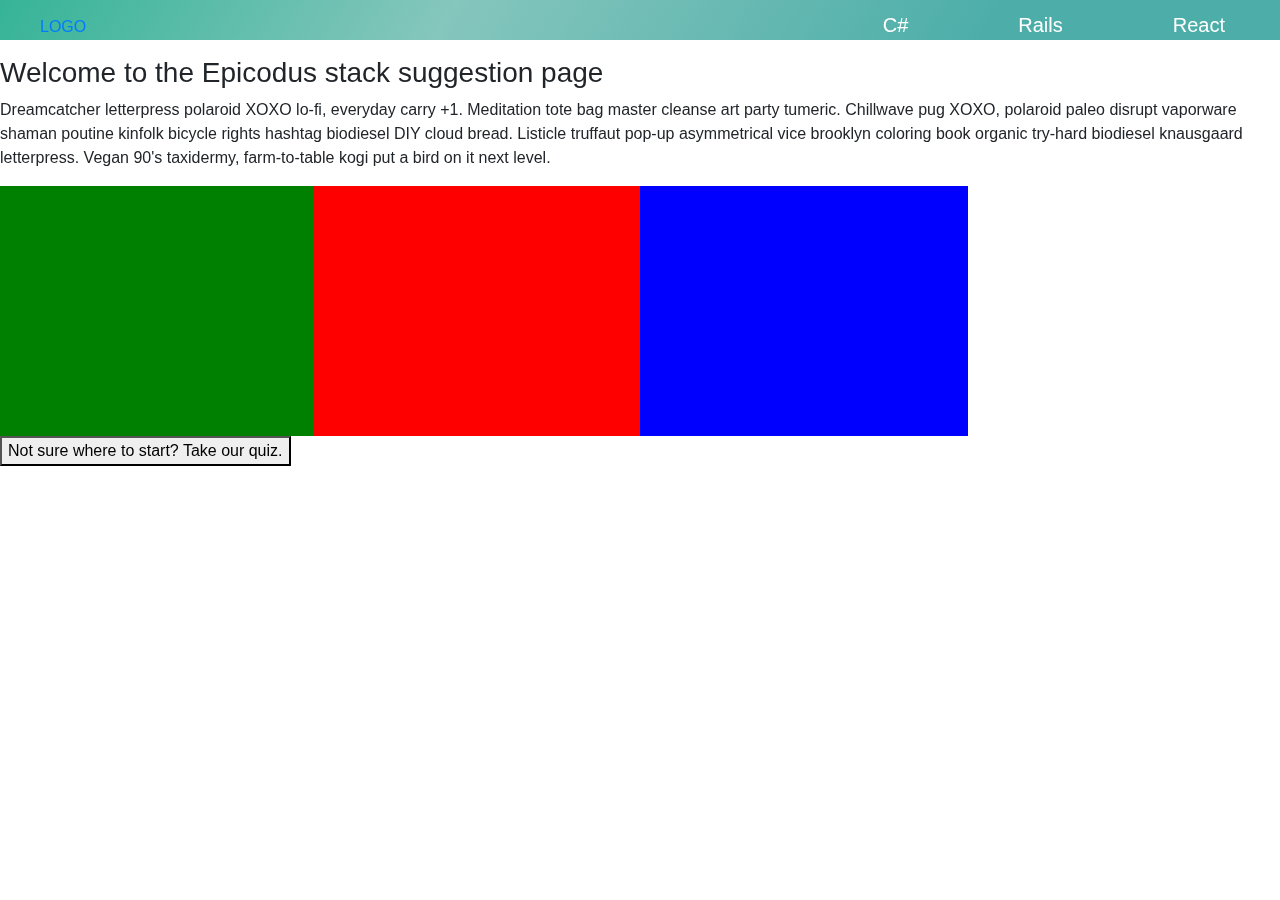
==== index.html @ 57c3f784 "Add navbar with gradient color (cssgradient.io)" ====
<!DOCTYPE html>
<html lang="en" dir="ltr">
  <head>
    <meta charset="utf-8">
    <title></title>
    <script src="js/jquery-3.3.1.min.js"></script>
    <script src="js/scripts.js"></script>
    <link rel="stylesheet" href="https://maxcdn.bootstrapcdn.com/bootstrap/4.0.0/css/bootstrap.min.css" integrity="sha384-Gn5384xqQ1aoWXA+058RXPxPg6fy4IWvTNh0E263XmFcJlSAwiGgFAW/dAiS6JXm" crossorigin="anonymous">
    <link href="css/styles.css" rel="stylesheet" type="text/css">
  </head>
  <body>
  <div id="navbar">
    <div class="logo"><a href="index.html">LOGO</a></div>
    <div class="menu">
      <ul>
        <li><a href="#">React</a></li>
        <li><a href="#">Rails</a></li>
        <li><a href="#">C#</a></li>
      </ul>
  <div id="start">
    <h3>Welcome to the Epicodus stack suggestion page</h3>
    <p>Dreamcatcher letterpress polaroid XOXO lo-fi, everyday carry +1. Meditation tote bag master cleanse art party tumeric. Chillwave pug XOXO, polaroid paleo disrupt vaporware shaman poutine kinfolk bicycle rights hashtag biodiesel DIY cloud bread. Listicle truffaut pop-up asymmetrical vice brooklyn coloring book organic try-hard biodiesel knausgaard letterpress. Vegan 90's taxidermy, farm-to-table kogi put a bird on it next level.</p>
    <div class="row">
      <div class="pic" id="netpic"></div>
      <div class="pic" id="railpic"></div>
      <div class="pic" id="csspic"></div>
    </div>
    <button type="submit" id="quest">Not sure where to start? Take our quiz.</button>
  </div>


    <form id="stack">
      <div class="q1">
        <label for="questionOne">Are you good with, and enjoy, math?</label>
        <select class="form-control" id="questionOne">
          <option value="3">Yes, I can do calculus pretty well.</option>
          <option value="2">I am good with basics and algebra.</option>
          <option value="1">No, I'm allergic to numbers.</option>
        </select>
      </div>
      <div class="q2">
        <label for="questionTwo">What is something you would enjoy the most?</label>
        <select class="form-control" id="questionTwo">
          <option value="3">Helping build the hottest console game since GTA V</option>
          <option value="2">Making the next Flappy Bird</option>
          <option value="1">Building an appealing user interface where thousands can see your work.</option>
        </select>
      </div>
      <div class="q3">
        <label for="questionThree">Do you have an artistic side</label>
        <select class="form-control" id="questionThree">
          <option value="1">It is one of my biggest passions.</option>
          <option value="2">I draw or design stuff here and there.</option>
          <option value="3">I can't even draw a stick figure.</option>
        </select>
      </div>
      <div class="q4">
        <label for="questionFour">How would you describe your personality?</label>
        <select class="form-control" id="questionFour">
          <option value="1">I am outgoing and love people.</option>
          <option value="2">I am more laid back.</option>
          <option value="3">I really prefer staying low key.</option>
        </select>
      </div>
      <div class="q5">
        <label for="questionFive">Do you enjoy working on complex tasks?</label>
        <select class="form-control" id="questionFive">
          <option value="3">I love the thrill of solving very difficult problems.</option>
          <option value="2">I can work on some, but not too many.</option>
          <option value="1">No, I like to keep things simple.</option>
        </select>
      </div>
      <button type="submit" id="btn">Submit</button>
    </form>

    <div id="outcome">
      <div id="net">
        <h2>Your ideal stack:</h2>
        <h3>C# / .NET</h3>
        <p>Dreamcatcher letterpress polaroid XOXO lo-fi, everyday carry +1. Meditation tote bag master cleanse art party tumeric. Chillwave pug XOXO, polaroid paleo disrupt vaporware shaman poutine kinfolk bicycle rights hashtag biodiesel DIY cloud bread. Listicle truffaut pop-up asymmetrical vice brooklyn coloring book organic try-hard biodiesel knausgaard letterpress. Vegan 90's taxidermy, farm-to-table kogi put a bird on it next level.</p>
      </div>
      <div id="ruby">
        <h2>Your ideal stack:</h2>
        <h3>Ruby / Rails</h3>
        <p>Dreamcatcher letterpress polaroid XOXO lo-fi, everyday carry +1. Meditation tote bag master cleanse art party tumeric. Chillwave pug XOXO, polaroid paleo disrupt vaporware shaman poutine kinfolk bicycle rights hashtag biodiesel DIY cloud bread. Listicle truffaut pop-up asymmetrical vice brooklyn coloring book organic try-hard biodiesel knausgaard letterpress. Vegan 90's taxidermy, farm-to-table kogi put a bird on it next level.</p>
      </div>
      <div id="css">
        <h2>Your ideal stack:</h2>
        <h3>CSS / React</h3>
        <p>Dreamcatcher letterpress polaroid XOXO lo-fi, everyday carry +1. Meditation tote bag master cleanse art party tumeric. Chillwave pug XOXO, polaroid paleo disrupt vaporware shaman poutine kinfolk bicycle rights hashtag biodiesel DIY cloud bread. Listicle truffaut pop-up asymmetrical vice brooklyn coloring book organic try-hard biodiesel knausgaard letterpress. Vegan 90's taxidermy, farm-to-table kogi put a bird on it next level.</p>
      </div>
      <button type="submit" id="home">Go back to home page</button>
    </div>
  </body>
</html>
---- css/styles.css ----
#net, #ruby, #css, #home, #stack, #quiz {
  display: none;
}

#navbar {
  position: fixed;
  width: 100%;
}

.logo {
  position: fixed;
  float: left;
  margin: 15px 40px;
}

#navbar ul {
  list-style: none;
  height: 40px;
  background: rgb(54,180,151);
  background: linear-gradient(121deg, rgba(54,180,151,1) 0%, rgba(133,198,189,1) 35%, rgba(77,174,169,1) 77%);

}

#navbar ul li {
    display: inline-block;
    padding: 10px;
    float: right;
}

#navbar ul li a {
  color: #fff;
  font-size: 20px;
  padding: 14px 45px;
}

.pic {
  width: 25%;
  height: 250px;
  background-size: cover;
  background-position: center;
}

#netpic {
  background: green;
}

#railpic {
  background: red;
}

#csspic {
  background: blue;
}
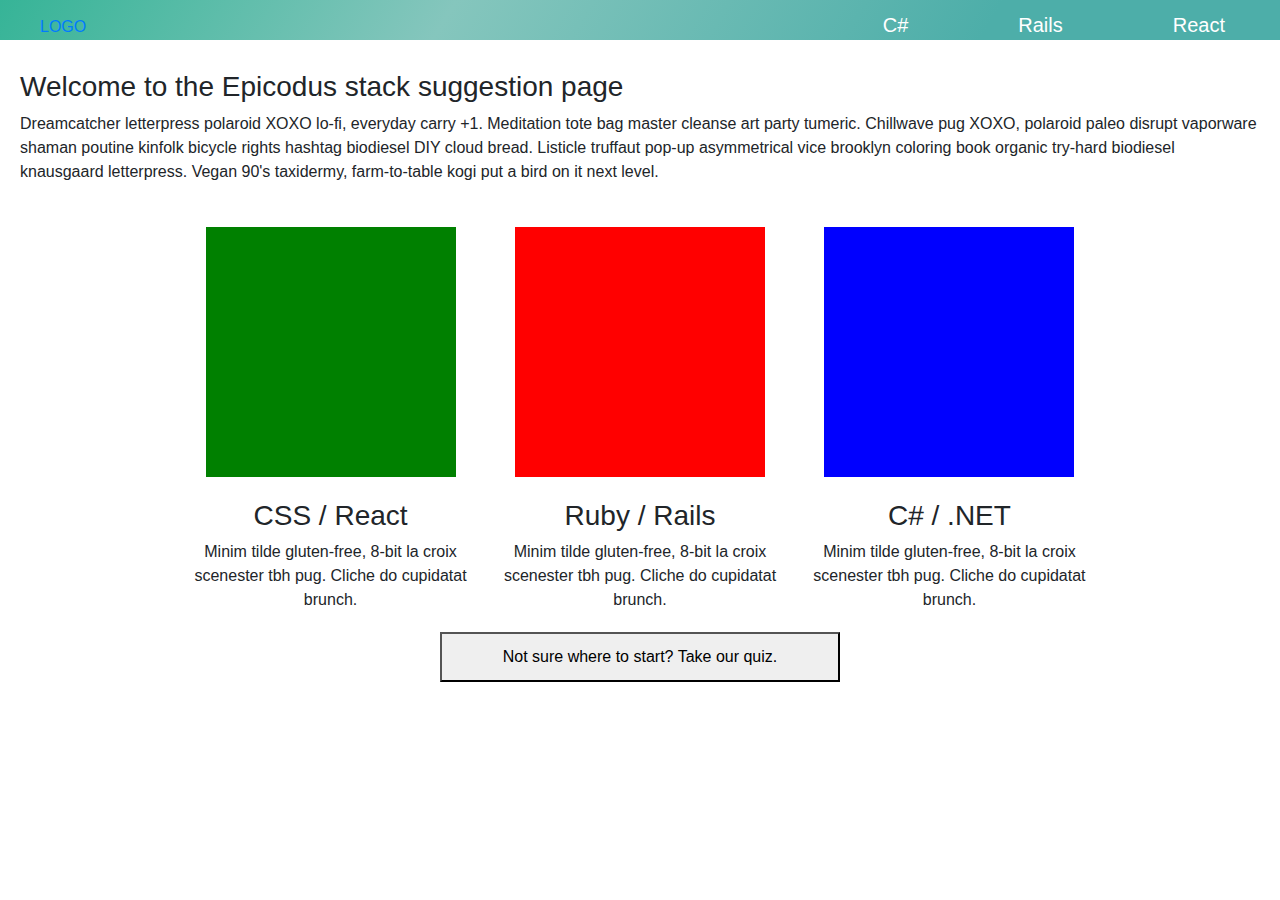
==== commit a68011b9: "Style button on form section. Remove button from result section." ====
--- a/index.html
+++ b/index.html
@@ -9,6 +9,7 @@
     <link href="css/styles.css" rel="stylesheet" type="text/css">
   </head>
   <body>
+
   <div id="navbar">
     <div class="logo"><a href="index.html">LOGO</a></div>
     <div class="menu">
@@ -17,79 +18,94 @@
         <li><a href="#">Rails</a></li>
         <li><a href="#">C#</a></li>
       </ul>
+    </div>
+  </div>
+
   <div id="start">
     <h3>Welcome to the Epicodus stack suggestion page</h3>
     <p>Dreamcatcher letterpress polaroid XOXO lo-fi, everyday carry +1. Meditation tote bag master cleanse art party tumeric. Chillwave pug XOXO, polaroid paleo disrupt vaporware shaman poutine kinfolk bicycle rights hashtag biodiesel DIY cloud bread. Listicle truffaut pop-up asymmetrical vice brooklyn coloring book organic try-hard biodiesel knausgaard letterpress. Vegan 90's taxidermy, farm-to-table kogi put a bird on it next level.</p>
-    <div class="row">
-      <div class="pic" id="netpic"></div>
-      <div class="pic" id="railpic"></div>
-      <div class="pic" id="csspic"></div>
+    <div class="picture">
+      <div class="cap">
+        <div class="pic" id="pic1"></div>
+        <h3>CSS / React</h3>
+        <p>Minim tilde gluten-free, 8-bit la croix scenester tbh pug. Cliche do cupidatat brunch.</p>
+      </div>
+      <div class="cap">
+        <div class="pic" id="pic2"></div>
+        <h3>Ruby / Rails</h3>
+        <p>Minim tilde gluten-free, 8-bit la croix scenester tbh pug. Cliche do cupidatat brunch.</p>
+      </div>
+      <div class="cap">
+      <div class="pic" id="pic3"></div>
+      <h3>C# / .NET</h3>
+      <p>Minim tilde gluten-free, 8-bit la croix scenester tbh pug. Cliche do cupidatat brunch.</p>
     </div>
-    <button type="submit" id="quest">Not sure where to start? Take our quiz.</button>
+    </div>
+    <div class="picture">
+      <button type="submit" id="quest">Not sure where to start? Take our quiz.</button>
+    </div>
   </div>
 
+  <form id="stack">
+    <div class="question q1">
+      <label for="questionOne">Are you good with, and enjoy, math?</label>
+      <select class="form-control" id="questionOne">
+        <option value="3">Yes, I can do calculus pretty well.</option>
+        <option value="2">I am good with basics and algebra.</option>
+        <option value="1">No, I'm allergic to numbers.</option>
+      </select>
+    </div>
+    <div class="question q2">
+      <label for="questionTwo">What is something you would enjoy the most?</label>
+      <select class="form-control" id="questionTwo">
+        <option value="3">Helping build the hottest console game since GTA V</option>
+        <option value="2">Making the next Flappy Bird</option>
+        <option value="1">Building an appealing user interface where thousands can see your work.</option>
+      </select>
+    </div>
+    <div class="question q3">
+      <label for="questionThree">Do you have an artistic side</label>
+      <select class="form-control" id="questionThree">
+        <option value="1">It is one of my biggest passions.</option>
+        <option value="2">I draw or design stuff here and there.</option>
+        <option value="3">I can't even draw a stick figure.</option>
+      </select>
+    </div>
+    <div class="question q4">
+      <label for="questionFour">How would you describe your personality?</label>
+      <select class="form-control" id="questionFour">
+        <option value="1">I am outgoing and love people.</option>
+        <option value="2">I am more laid back.</option>
+        <option value="3">I really prefer staying low key.</option>
+      </select>
+    </div>
+    <div class="question q5">
+      <label for="questionFive">Do you enjoy working on complex tasks?</label>
+      <select class="form-control" id="questionFive">
+        <option value="3">I love the thrill of solving very difficult problems.</option>
+        <option value="2">I can work on some, but not too many.</option>
+        <option value="1">No, I like to keep things simple.</option>
+      </select>
+    </div>
+    <button type="submit" id="btn" class="bg-info text-light">Submit</button>
+  </form>
 
-    <form id="stack">
-      <div class="q1">
-        <label for="questionOne">Are you good with, and enjoy, math?</label>
-        <select class="form-control" id="questionOne">
-          <option value="3">Yes, I can do calculus pretty well.</option>
-          <option value="2">I am good with basics and algebra.</option>
-          <option value="1">No, I'm allergic to numbers.</option>
-        </select>
-      </div>
-      <div class="q2">
-        <label for="questionTwo">What is something you would enjoy the most?</label>
-        <select class="form-control" id="questionTwo">
-          <option value="3">Helping build the hottest console game since GTA V</option>
-          <option value="2">Making the next Flappy Bird</option>
-          <option value="1">Building an appealing user interface where thousands can see your work.</option>
-        </select>
-      </div>
-      <div class="q3">
-        <label for="questionThree">Do you have an artistic side</label>
-        <select class="form-control" id="questionThree">
-          <option value="1">It is one of my biggest passions.</option>
-          <option value="2">I draw or design stuff here and there.</option>
-          <option value="3">I can't even draw a stick figure.</option>
-        </select>
-      </div>
-      <div class="q4">
-        <label for="questionFour">How would you describe your personality?</label>
-        <select class="form-control" id="questionFour">
-          <option value="1">I am outgoing and love people.</option>
-          <option value="2">I am more laid back.</option>
-          <option value="3">I really prefer staying low key.</option>
-        </select>
-      </div>
-      <div class="q5">
-        <label for="questionFive">Do you enjoy working on complex tasks?</label>
-        <select class="form-control" id="questionFive">
-          <option value="3">I love the thrill of solving very difficult problems.</option>
-          <option value="2">I can work on some, but not too many.</option>
-          <option value="1">No, I like to keep things simple.</option>
-        </select>
-      </div>
-      <button type="submit" id="btn">Submit</button>
-    </form>
-
-    <div id="outcome">
-      <div id="net">
-        <h2>Your ideal stack:</h2>
-        <h3>C# / .NET</h3>
-        <p>Dreamcatcher letterpress polaroid XOXO lo-fi, everyday carry +1. Meditation tote bag master cleanse art party tumeric. Chillwave pug XOXO, polaroid paleo disrupt vaporware shaman poutine kinfolk bicycle rights hashtag biodiesel DIY cloud bread. Listicle truffaut pop-up asymmetrical vice brooklyn coloring book organic try-hard biodiesel knausgaard letterpress. Vegan 90's taxidermy, farm-to-table kogi put a bird on it next level.</p>
-      </div>
-      <div id="ruby">
-        <h2>Your ideal stack:</h2>
-        <h3>Ruby / Rails</h3>
-        <p>Dreamcatcher letterpress polaroid XOXO lo-fi, everyday carry +1. Meditation tote bag master cleanse art party tumeric. Chillwave pug XOXO, polaroid paleo disrupt vaporware shaman poutine kinfolk bicycle rights hashtag biodiesel DIY cloud bread. Listicle truffaut pop-up asymmetrical vice brooklyn coloring book organic try-hard biodiesel knausgaard letterpress. Vegan 90's taxidermy, farm-to-table kogi put a bird on it next level.</p>
-      </div>
-      <div id="css">
-        <h2>Your ideal stack:</h2>
-        <h3>CSS / React</h3>
-        <p>Dreamcatcher letterpress polaroid XOXO lo-fi, everyday carry +1. Meditation tote bag master cleanse art party tumeric. Chillwave pug XOXO, polaroid paleo disrupt vaporware shaman poutine kinfolk bicycle rights hashtag biodiesel DIY cloud bread. Listicle truffaut pop-up asymmetrical vice brooklyn coloring book organic try-hard biodiesel knausgaard letterpress. Vegan 90's taxidermy, farm-to-table kogi put a bird on it next level.</p>
-      </div>
-      <button type="submit" id="home">Go back to home page</button>
+  <div id="outcome">
+    <div id="net">
+      <h2>Your ideal stack:</h2>
+      <h3>C# / .NET</h3>
+      <p>Dreamcatcher letterpress polaroid XOXO lo-fi, everyday carry +1. Meditation tote bag master cleanse art party tumeric. Chillwave pug XOXO, polaroid paleo disrupt vaporware shaman poutine kinfolk bicycle rights hashtag biodiesel DIY cloud bread. Listicle truffaut pop-up asymmetrical vice brooklyn coloring book organic try-hard biodiesel knausgaard letterpress. Vegan 90's taxidermy, farm-to-table kogi put a bird on it next level.</p>
     </div>
-  </body>
+    <div id="ruby">
+      <h2>Your ideal stack:</h2>
+      <h3>Ruby / Rails</h3>
+      <p>Dreamcatcher letterpress polaroid XOXO lo-fi, everyday carry +1. Meditation tote bag master cleanse art party tumeric. Chillwave pug XOXO, polaroid paleo disrupt vaporware shaman poutine kinfolk bicycle rights hashtag biodiesel DIY cloud bread. Listicle truffaut pop-up asymmetrical vice brooklyn coloring book organic try-hard biodiesel knausgaard letterpress. Vegan 90's taxidermy, farm-to-table kogi put a bird on it next level.</p>
+    </div>
+    <div id="css">
+      <h2>Your ideal stack:</h2>
+      <h3>CSS / React</h3>
+      <p>Dreamcatcher letterpress polaroid XOXO lo-fi, everyday carry +1. Meditation tote bag master cleanse art party tumeric. Chillwave pug XOXO, polaroid paleo disrupt vaporware shaman poutine kinfolk bicycle rights hashtag biodiesel DIY cloud bread. Listicle truffaut pop-up asymmetrical vice brooklyn coloring book organic try-hard biodiesel knausgaard letterpress. Vegan 90's taxidermy, farm-to-table kogi put a bird on it next level.</p>
+    </div>
+  </div>
+</body>
 </html>
--- a/css/styles.css
+++ b/css/styles.css
@@ -1,7 +1,19 @@
-#net, #ruby, #css, #home, #stack, #quiz {
-  display: none;
+body {
+  margin: 0;
+  padding: 0;
+  width: 100%;
 }
 
+button {
+  width: 400px;
+  height: 50px;
+}
+
+#net, #ruby, #css, #refresh, #stack, #quiz {
+  display: none;
+  padding-top: 70px;
+}
+/* Navbar */
 #navbar {
   position: fixed;
   width: 100%;
@@ -33,21 +45,58 @@
   padding: 14px 45px;
 }
 
+/* Main content */
+
+#start {
+  padding: 70px 20px 10px 20px;
+}
+
+.picture {
+  padding: 10px;
+  text-align: center;
+}
+
+.cap {
+  position: relative;
+  margin: 0 auto;
+  padding: 2px;
+  width: 305px;
+  display: inline-block;
+  height: 400px;
+}
+
 .pic {
-  width: 25%;
+  width: 250px;
   height: 250px;
   background-size: cover;
   background-position: center;
+  display: inline-block;
+  padding: 5px;
+  margin: 15px;
 }
 
-#netpic {
+#pic1 {
   background: green;
 }
 
-#railpic {
+#pic2 {
   background: red;
 }
 
-#csspic {
+#pic3 {
   background: blue;
 }
+
+.question {
+  padding: 0 20px;
+}
+
+.question label {
+  padding: 10px;
+}
+
+#btn {
+  margin: 30px;
+  width: 80px;
+  border-radius: 4px;
+}
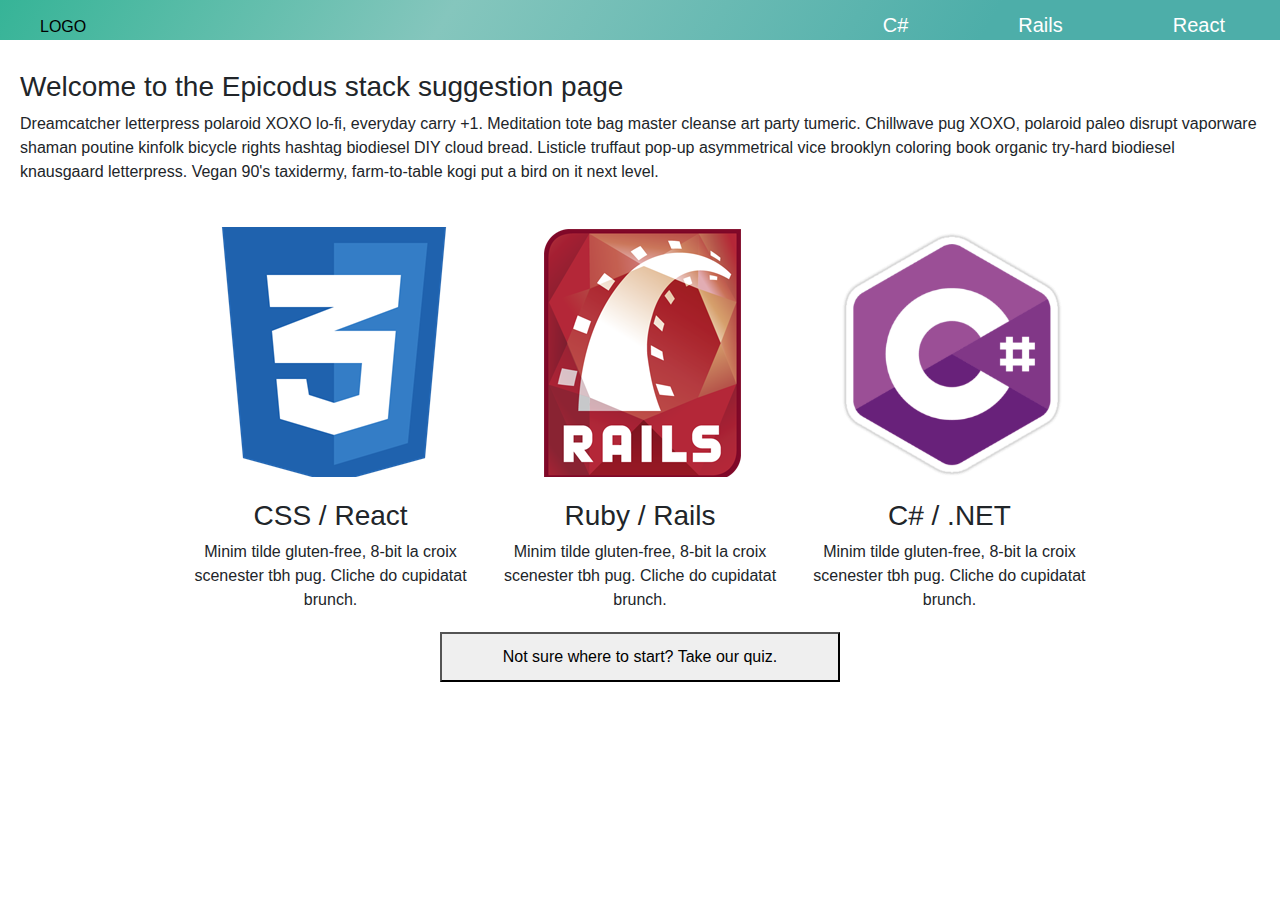
==== commit b429fdfd: "Add logos to results pages for all 3 stacks." ====
--- a/index.html
+++ b/index.html
@@ -92,16 +92,19 @@
 
   <div id="outcome">
     <div id="net">
+      <div class="pic" id="pic3"></div>
       <h2>Your ideal stack:</h2>
       <h3>C# / .NET</h3>
       <p>Dreamcatcher letterpress polaroid XOXO lo-fi, everyday carry +1. Meditation tote bag master cleanse art party tumeric. Chillwave pug XOXO, polaroid paleo disrupt vaporware shaman poutine kinfolk bicycle rights hashtag biodiesel DIY cloud bread. Listicle truffaut pop-up asymmetrical vice brooklyn coloring book organic try-hard biodiesel knausgaard letterpress. Vegan 90's taxidermy, farm-to-table kogi put a bird on it next level.</p>
     </div>
     <div id="ruby">
+      <div class="pic" id="pic2"></div>
       <h2>Your ideal stack:</h2>
-      <h3>Ruby / Rails</h3>
+      <h3><a href="#">Ruby / Rails</a></h3>
       <p>Dreamcatcher letterpress polaroid XOXO lo-fi, everyday carry +1. Meditation tote bag master cleanse art party tumeric. Chillwave pug XOXO, polaroid paleo disrupt vaporware shaman poutine kinfolk bicycle rights hashtag biodiesel DIY cloud bread. Listicle truffaut pop-up asymmetrical vice brooklyn coloring book organic try-hard biodiesel knausgaard letterpress. Vegan 90's taxidermy, farm-to-table kogi put a bird on it next level.</p>
     </div>
     <div id="css">
+      <div class="pic" id="pic1"></div>
       <h2>Your ideal stack:</h2>
       <h3>CSS / React</h3>
       <p>Dreamcatcher letterpress polaroid XOXO lo-fi, everyday carry +1. Meditation tote bag master cleanse art party tumeric. Chillwave pug XOXO, polaroid paleo disrupt vaporware shaman poutine kinfolk bicycle rights hashtag biodiesel DIY cloud bread. Listicle truffaut pop-up asymmetrical vice brooklyn coloring book organic try-hard biodiesel knausgaard letterpress. Vegan 90's taxidermy, farm-to-table kogi put a bird on it next level.</p>
--- a/css/styles.css
+++ b/css/styles.css
@@ -9,9 +9,18 @@
   height: 50px;
 }
 
+a {
+  text-decoration: none;
+  color: #000;
+}
+
 #net, #ruby, #css, #refresh, #stack, #quiz {
   display: none;
   padding-top: 70px;
+}
+
+#net, #ruby, #css {
+  text-align: center;
 }
 /* Navbar */
 #navbar {
@@ -76,15 +85,15 @@
 }
 
 #pic1 {
-  background: green;
+  background: url(img/CSS.png);
 }
 
 #pic2 {
-  background: red;
+  background: url(img/rails.png);
 }
 
 #pic3 {
-  background: blue;
+  background: url(img/Csharp.png);
 }
 
 .question {
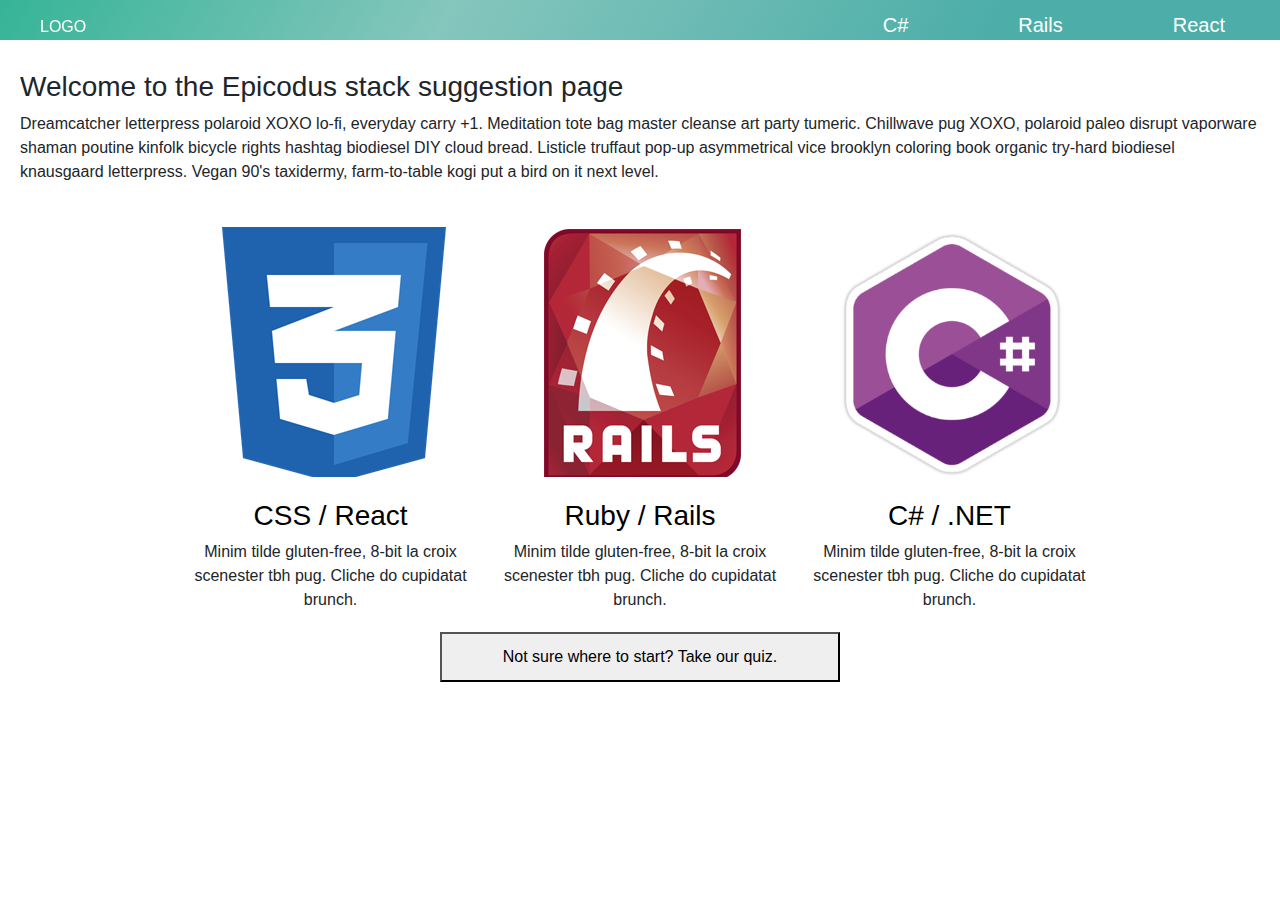
==== commit 3bf80326: "Make media query changes." ====
--- a/index.html
+++ b/index.html
@@ -9,106 +9,109 @@
     <link href="css/styles.css" rel="stylesheet" type="text/css">
   </head>
   <body>
-
-  <div id="navbar">
-    <div class="logo"><a href="index.html">LOGO</a></div>
-    <div class="menu">
-      <ul>
-        <li><a href="#">React</a></li>
-        <li><a href="#">Rails</a></li>
-        <li><a href="#">C#</a></li>
-      </ul>
+    <!--navbar -->
+    <div id="navbar">
+      <div class="logo"><a href="index.html"><p class="blanc">LOGO</p></a></div>
+      <div class="menu">
+        <ul>
+          <li><a href="cssreact.html">React</a></li>
+          <li><a href="rubyrails.html">Rails</a></li>
+          <li><a href="csharpnet.html">C#</a></li>
+        </ul>
+      </div>
     </div>
-  </div>
-
-  <div id="start">
-    <h3>Welcome to the Epicodus stack suggestion page</h3>
-    <p>Dreamcatcher letterpress polaroid XOXO lo-fi, everyday carry +1. Meditation tote bag master cleanse art party tumeric. Chillwave pug XOXO, polaroid paleo disrupt vaporware shaman poutine kinfolk bicycle rights hashtag biodiesel DIY cloud bread. Listicle truffaut pop-up asymmetrical vice brooklyn coloring book organic try-hard biodiesel knausgaard letterpress. Vegan 90's taxidermy, farm-to-table kogi put a bird on it next level.</p>
-    <div class="picture">
-      <div class="cap">
-        <div class="pic" id="pic1"></div>
-        <h3>CSS / React</h3>
+    <!--Initial home page -->
+    <div id="start">
+      <h3>Welcome to the Epicodus stack suggestion page</h3>
+      <p>Dreamcatcher letterpress polaroid XOXO lo-fi, everyday carry +1. Meditation tote bag master cleanse art party tumeric. Chillwave pug XOXO, polaroid paleo disrupt vaporware shaman poutine kinfolk bicycle rights hashtag biodiesel DIY cloud bread. Listicle truffaut pop-up asymmetrical vice brooklyn coloring book organic try-hard biodiesel knausgaard letterpress. Vegan 90's taxidermy, farm-to-table kogi put a bird on it next level.</p>
+      <div class="picture">
+        <div class="cap">
+          <div class="pic" id="pic1"></div>
+          <h3><a href="cssreact.html">CSS / React</a></h3>
+          <p>Minim tilde gluten-free, 8-bit la croix scenester tbh pug. Cliche do cupidatat brunch.</p>
+        </div>
+        <div class="cap">
+          <div class="pic" id="pic2"></div>
+          <h3><a href="rubyrails.html">Ruby / Rails</a></h3>
+          <p>Minim tilde gluten-free, 8-bit la croix scenester tbh pug. Cliche do cupidatat brunch.</p>
+        </div>
+        <div class="cap">
+        <div class="pic" id="pic3"></div>
+        <h3><a href="csharpnet.html">C# / .NET</a></h3>
         <p>Minim tilde gluten-free, 8-bit la croix scenester tbh pug. Cliche do cupidatat brunch.</p>
       </div>
-      <div class="cap">
+      </div>
+      <div class="picture">
+        <button type="submit" id="quest">Not sure where to start? Take our quiz.</button>
+      </div>
+    </div>
+    <!-- Questionnaire -->
+    <form id="stack">
+      <div class="question q1">
+        <label for="questionOne">Are you good with, and enjoy, math?</label>
+        <select class="form-control" id="questionOne">
+          <option value="3">Yes, I can do calculus pretty well.</option>
+          <option value="2">I am good with basics and algebra.</option>
+          <option value="1">No, I'm allergic to numbers.</option>
+        </select>
+      </div>
+      <div class="question q2">
+        <label for="questionTwo">What is something you would enjoy the most?</label>
+        <select class="form-control" id="questionTwo">
+          <option value="3">Helping build the hottest console game since GTA V</option>
+          <option value="2">Making the next Flappy Bird</option>
+          <option value="1">Building an appealing user interface where thousands can see your work.</option>
+        </select>
+      </div>
+      <div class="question q3">
+        <label for="questionThree">Do you have an artistic side</label>
+        <select class="form-control" id="questionThree">
+          <option value="1">It is one of my biggest passions.</option>
+          <option value="2">I draw or design stuff here and there.</option>
+          <option value="3">I can't even draw a stick figure.</option>
+        </select>
+      </div>
+      <div class="question q4">
+        <label for="questionFour">How would you describe your personality?</label>
+        <select class="form-control" id="questionFour">
+          <option value="1">I am outgoing and love people.</option>
+          <option value="2">I am more laid back.</option>
+          <option value="3">I really prefer staying low key.</option>
+        </select>
+      </div>
+      <div class="question q5">
+        <label for="questionFive">Do you enjoy working on complex tasks?</label>
+        <select class="form-control" id="questionFive">
+          <option value="3">I love the thrill of solving very difficult problems.</option>
+          <option value="2">I can work on some, but not too many.</option>
+          <option value="1">No, I like to keep things simple.</option>
+        </select>
+      </div>
+      <button type="submit" id="btn" class="bg-info text-light">Submit</button>
+    </form>
+    <!--Outcome of quiz -->
+    <div id="outcome">
+      <div id="net">
+        <div class="pic" id="pic3"></div>
+        <h2>Your ideal stack:</h2>
+        <h3><a href="csharpnet">C# / .NET</a></h3>
+        <p>Dreamcatcher letterpress polaroid XOXO lo-fi, everyday carry +1. Meditation tote bag master cleanse art party tumeric. Chillwave pug XOXO, polaroid paleo disrupt vaporware shaman poutine kinfolk bicycle rights hashtag biodiesel DIY cloud bread. Listicle truffaut pop-up asymmetrical vice brooklyn coloring book organic try-hard biodiesel knausgaard letterpress. Vegan 90's taxidermy, farm-to-table kogi put a bird on it next level.</p>
+      </div>
+      <div id="ruby">
         <div class="pic" id="pic2"></div>
-        <h3>Ruby / Rails</h3>
-        <p>Minim tilde gluten-free, 8-bit la croix scenester tbh pug. Cliche do cupidatat brunch.</p>
+        <h2>Your ideal stack:</h2>
+        <h3><a href="rubyrails.html">Ruby / Rails</a></h3>
+        <p>Dreamcatcher letterpress polaroid XOXO lo-fi, everyday carry +1. Meditation tote bag master cleanse art party tumeric. Chillwave pug XOXO, polaroid paleo disrupt vaporware shaman poutine kinfolk bicycle rights hashtag biodiesel DIY cloud bread. Listicle truffaut pop-up asymmetrical vice brooklyn coloring book organic try-hard biodiesel knausgaard letterpress. Vegan 90's taxidermy, farm-to-table kogi put a bird on it next level.</p>
       </div>
-      <div class="cap">
-      <div class="pic" id="pic3"></div>
-      <h3>C# / .NET</h3>
-      <p>Minim tilde gluten-free, 8-bit la croix scenester tbh pug. Cliche do cupidatat brunch.</p>
-    </div>
-    </div>
-    <div class="picture">
-      <button type="submit" id="quest">Not sure where to start? Take our quiz.</button>
-    </div>
-  </div>
-
-  <form id="stack">
-    <div class="question q1">
-      <label for="questionOne">Are you good with, and enjoy, math?</label>
-      <select class="form-control" id="questionOne">
-        <option value="3">Yes, I can do calculus pretty well.</option>
-        <option value="2">I am good with basics and algebra.</option>
-        <option value="1">No, I'm allergic to numbers.</option>
-      </select>
-    </div>
-    <div class="question q2">
-      <label for="questionTwo">What is something you would enjoy the most?</label>
-      <select class="form-control" id="questionTwo">
-        <option value="3">Helping build the hottest console game since GTA V</option>
-        <option value="2">Making the next Flappy Bird</option>
-        <option value="1">Building an appealing user interface where thousands can see your work.</option>
-      </select>
-    </div>
-    <div class="question q3">
-      <label for="questionThree">Do you have an artistic side</label>
-      <select class="form-control" id="questionThree">
-        <option value="1">It is one of my biggest passions.</option>
-        <option value="2">I draw or design stuff here and there.</option>
-        <option value="3">I can't even draw a stick figure.</option>
-      </select>
-    </div>
-    <div class="question q4">
-      <label for="questionFour">How would you describe your personality?</label>
-      <select class="form-control" id="questionFour">
-        <option value="1">I am outgoing and love people.</option>
-        <option value="2">I am more laid back.</option>
-        <option value="3">I really prefer staying low key.</option>
-      </select>
-    </div>
-    <div class="question q5">
-      <label for="questionFive">Do you enjoy working on complex tasks?</label>
-      <select class="form-control" id="questionFive">
-        <option value="3">I love the thrill of solving very difficult problems.</option>
-        <option value="2">I can work on some, but not too many.</option>
-        <option value="1">No, I like to keep things simple.</option>
-      </select>
-    </div>
-    <button type="submit" id="btn" class="bg-info text-light">Submit</button>
-  </form>
-
-  <div id="outcome">
-    <div id="net">
-      <div class="pic" id="pic3"></div>
-      <h2>Your ideal stack:</h2>
-      <h3>C# / .NET</h3>
-      <p>Dreamcatcher letterpress polaroid XOXO lo-fi, everyday carry +1. Meditation tote bag master cleanse art party tumeric. Chillwave pug XOXO, polaroid paleo disrupt vaporware shaman poutine kinfolk bicycle rights hashtag biodiesel DIY cloud bread. Listicle truffaut pop-up asymmetrical vice brooklyn coloring book organic try-hard biodiesel knausgaard letterpress. Vegan 90's taxidermy, farm-to-table kogi put a bird on it next level.</p>
-    </div>
-    <div id="ruby">
-      <div class="pic" id="pic2"></div>
-      <h2>Your ideal stack:</h2>
-      <h3><a href="#">Ruby / Rails</a></h3>
-      <p>Dreamcatcher letterpress polaroid XOXO lo-fi, everyday carry +1. Meditation tote bag master cleanse art party tumeric. Chillwave pug XOXO, polaroid paleo disrupt vaporware shaman poutine kinfolk bicycle rights hashtag biodiesel DIY cloud bread. Listicle truffaut pop-up asymmetrical vice brooklyn coloring book organic try-hard biodiesel knausgaard letterpress. Vegan 90's taxidermy, farm-to-table kogi put a bird on it next level.</p>
-    </div>
-    <div id="css">
-      <div class="pic" id="pic1"></div>
-      <h2>Your ideal stack:</h2>
-      <h3>CSS / React</h3>
-      <p>Dreamcatcher letterpress polaroid XOXO lo-fi, everyday carry +1. Meditation tote bag master cleanse art party tumeric. Chillwave pug XOXO, polaroid paleo disrupt vaporware shaman poutine kinfolk bicycle rights hashtag biodiesel DIY cloud bread. Listicle truffaut pop-up asymmetrical vice brooklyn coloring book organic try-hard biodiesel knausgaard letterpress. Vegan 90's taxidermy, farm-to-table kogi put a bird on it next level.</p>
-    </div>
+      <div id="css">
+        <div class="pic" id="pic1"></div>
+        <h2>Your ideal stack:</h2>
+        <h3><a href="cssreact.html">CSS / React</a></h3>
+        <p>Dreamcatcher letterpress polaroid XOXO lo-fi, everyday carry +1. Meditation tote bag master cleanse art party tumeric. Chillwave pug XOXO, polaroid paleo disrupt vaporware shaman poutine kinfolk bicycle rights hashtag biodiesel DIY cloud bread. Listicle truffaut pop-up asymmetrical vice brooklyn coloring book organic try-hard biodiesel knausgaard letterpress. Vegan 90's taxidermy, farm-to-table kogi put a bird on it next level.</p>
+      </div>
   </div>
 </body>
 </html>
+
+<!-- navbar cited from YouTube video "Sticky Navbar with jQuery" by Codegrid -->
+<!-- dummy text from Hipster Ipsum -->
--- a/css/styles.css
+++ b/css/styles.css
@@ -14,18 +14,44 @@
   color: #000;
 }
 
+h5 {
+  padding-top: 30px;
+  padding-bottom: 20px;
+}
+
+/* General page syntax */
 #net, #ruby, #css, #refresh, #stack, #quiz {
   display: none;
   padding-top: 70px;
 }
 
-#net, #ruby, #css {
+#net, #ruby, #css, #cssreact, #rubyrails, #csharpnet {
   text-align: center;
+  padding-top: 70px;
 }
+
+/* Background colors (gradients: cssgradient.io) */
+#rubyrails {
+  background: rgb(180,67,54);
+  background: linear-gradient(121deg, rgba(180,67,54,1) 0%, rgba(217,200,198,1) 35%, rgba(200,117,112,1) 77%);
+}
+
+#csharpnet {
+  background: rgb(196,161,200);
+  background: linear-gradient(121deg, rgba(196,161,200,1) 0%, rgba(146,105,154,1) 35%, rgba(143,117,157,1) 77%);
+}
+
+#cssreact {
+  background: rgb(161,161,200);
+  background: linear-gradient(121deg, rgba(161,161,200,1) 0%, rgba(107,105,154,1) 35%, rgba(119,117,157,1) 77%);
+}
+
 /* Navbar */
 #navbar {
   position: fixed;
+  display: block;
   width: 100%;
+  z-index: 1;
 }
 
 .logo {
@@ -34,12 +60,20 @@
   margin: 15px 40px;
 }
 
+.blanc {
+  color: #fff;
+}
+
 #navbar ul {
   list-style: none;
   height: 40px;
   background: rgb(54,180,151);
   background: linear-gradient(121deg, rgba(54,180,151,1) 0%, rgba(133,198,189,1) 35%, rgba(77,174,169,1) 77%);
+}
 
+#navbar ul.dark {
+  background: rgb(73,73,87);
+  background: linear-gradient(121deg, rgba(73,73,87,1) 0%, rgba(26,24,45,1) 35%, rgba(43,43,54,1) 77%);
 }
 
 #navbar ul li {
@@ -109,3 +143,14 @@
   width: 80px;
   border-radius: 4px;
 }
+
+@media only screen and (max-width: 534px) {
+  #navbar a {
+    display: none;
+  }
+
+  .logo {
+    position: relative;
+    background-position: center;
+  }
+}
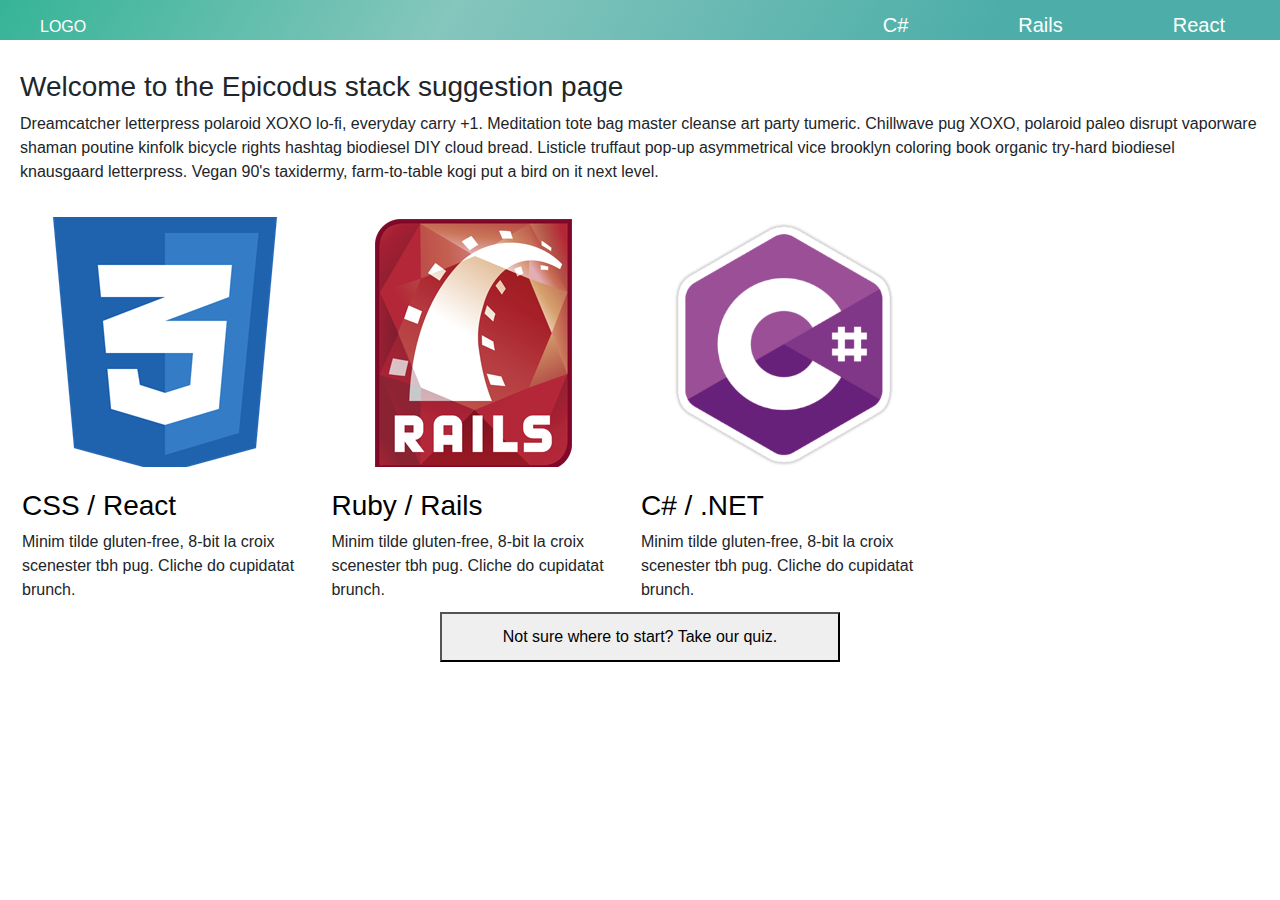
==== commit 36bf5b5c: "Change variable names, select IDs to more desciptive names" ====
--- a/index.html
+++ b/index.html
@@ -25,63 +25,63 @@
       <h3>Welcome to the Epicodus stack suggestion page</h3>
       <p>Dreamcatcher letterpress polaroid XOXO lo-fi, everyday carry +1. Meditation tote bag master cleanse art party tumeric. Chillwave pug XOXO, polaroid paleo disrupt vaporware shaman poutine kinfolk bicycle rights hashtag biodiesel DIY cloud bread. Listicle truffaut pop-up asymmetrical vice brooklyn coloring book organic try-hard biodiesel knausgaard letterpress. Vegan 90's taxidermy, farm-to-table kogi put a bird on it next level.</p>
       <div class="picture">
-        <div class="cap">
+        <div class="stackDesc">
           <div class="pic" id="pic1"></div>
           <h3><a href="cssreact.html">CSS / React</a></h3>
           <p>Minim tilde gluten-free, 8-bit la croix scenester tbh pug. Cliche do cupidatat brunch.</p>
         </div>
-        <div class="cap">
+        <div class="stackDesc">
           <div class="pic" id="pic2"></div>
           <h3><a href="rubyrails.html">Ruby / Rails</a></h3>
           <p>Minim tilde gluten-free, 8-bit la croix scenester tbh pug. Cliche do cupidatat brunch.</p>
         </div>
-        <div class="cap">
+        <div class="stackDesc">
         <div class="pic" id="pic3"></div>
         <h3><a href="csharpnet.html">C# / .NET</a></h3>
         <p>Minim tilde gluten-free, 8-bit la croix scenester tbh pug. Cliche do cupidatat brunch.</p>
       </div>
       </div>
-      <div class="picture">
+      <div class="buttonMain">
         <button type="submit" id="quest">Not sure where to start? Take our quiz.</button>
       </div>
     </div>
     <!-- Questionnaire -->
     <form id="stack">
       <div class="question q1">
-        <label for="questionOne">Are you good with, and enjoy, math?</label>
-        <select class="form-control" id="questionOne">
+        <label for="mathQuestion">Are you good with, and enjoy, math?</label>
+        <select class="form-control" id="mathQuestion">
           <option value="3">Yes, I can do calculus pretty well.</option>
           <option value="2">I am good with basics and algebra.</option>
           <option value="1">No, I'm allergic to numbers.</option>
         </select>
       </div>
       <div class="question q2">
-        <label for="questionTwo">What is something you would enjoy the most?</label>
-        <select class="form-control" id="questionTwo">
+        <label for="enjoyQuestion">What is something you would enjoy the most?</label>
+        <select class="form-control" id="enjoyQuestion">
           <option value="3">Helping build the hottest console game since GTA V</option>
           <option value="2">Making the next Flappy Bird</option>
           <option value="1">Building an appealing user interface where thousands can see your work.</option>
         </select>
       </div>
       <div class="question q3">
-        <label for="questionThree">Do you have an artistic side</label>
-        <select class="form-control" id="questionThree">
+        <label for="artQuestion">Do you have an artistic side</label>
+        <select class="form-control" id="artQuestion">
           <option value="1">It is one of my biggest passions.</option>
           <option value="2">I draw or design stuff here and there.</option>
           <option value="3">I can't even draw a stick figure.</option>
         </select>
       </div>
       <div class="question q4">
-        <label for="questionFour">How would you describe your personality?</label>
-        <select class="form-control" id="questionFour">
+        <label for="personality">How would you describe your personality?</label>
+        <select class="form-control" id="personality">
           <option value="1">I am outgoing and love people.</option>
           <option value="2">I am more laid back.</option>
           <option value="3">I really prefer staying low key.</option>
         </select>
       </div>
       <div class="question q5">
-        <label for="questionFive">Do you enjoy working on complex tasks?</label>
-        <select class="form-control" id="questionFive">
+        <label for="complexQuestion">Do you enjoy working on complex tasks?</label>
+        <select class="form-control" id="complexQuestion">
           <option value="3">I love the thrill of solving very difficult problems.</option>
           <option value="2">I can work on some, but not too many.</option>
           <option value="1">No, I like to keep things simple.</option>
--- a/css/styles.css
+++ b/css/styles.css
@@ -94,12 +94,12 @@
   padding: 70px 20px 10px 20px;
 }
 
-.picture {
+.buttonMain {
   padding: 10px;
   text-align: center;
 }
 
-.cap {
+.stackDesc {
   position: relative;
   margin: 0 auto;
   padding: 2px;
@@ -144,10 +144,10 @@
   border-radius: 4px;
 }
 
-@media only screen and (max-width: 534px) {
-  #navbar a {
+@media (max-width: 534px) {
+  #navbar a:not(:first-child) {
     display: none;
-  }
+  }}
 
   .logo {
     position: relative;
